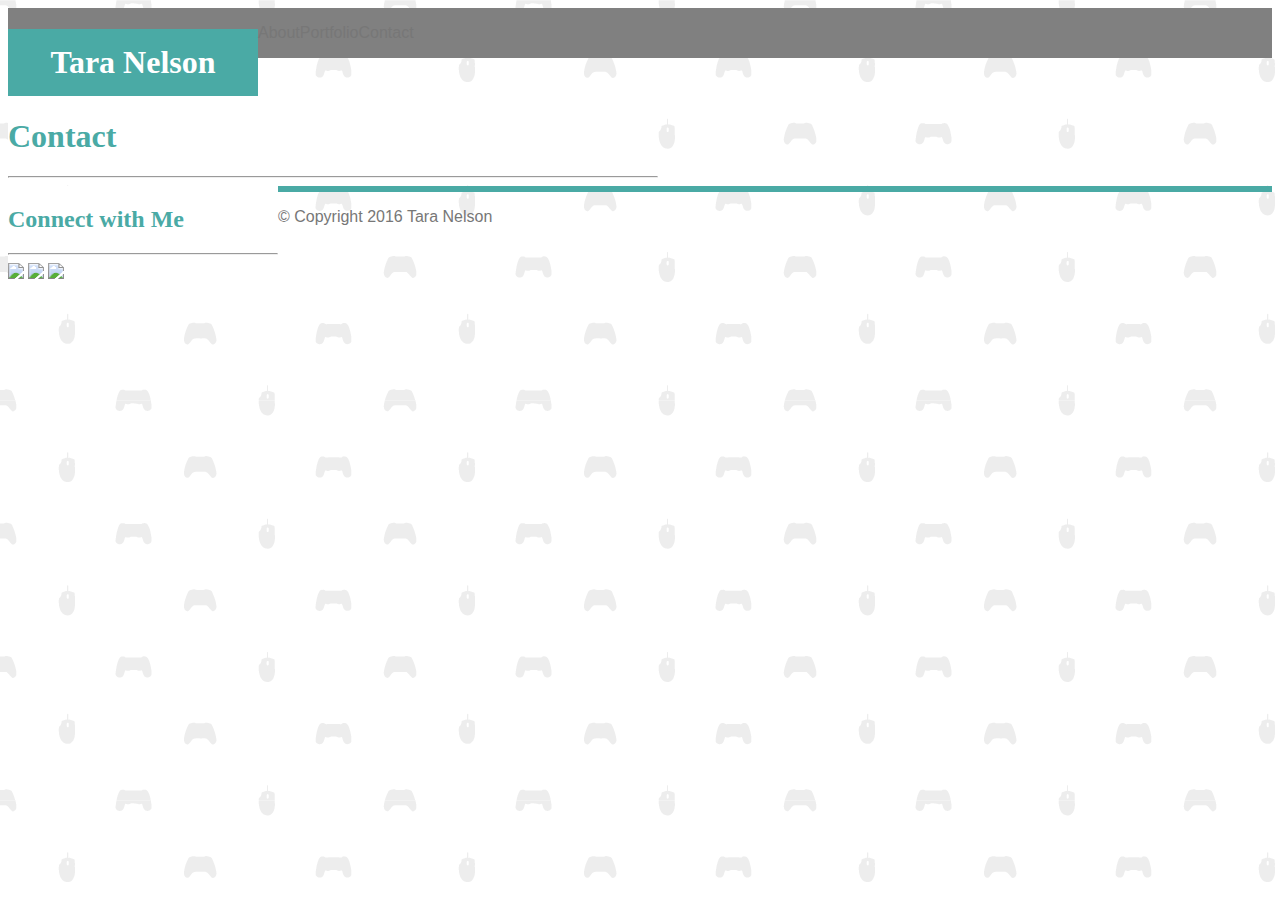
==== contact.html @ e6927b61 "Adds background and some layout changes" ====
<!DOCTYPE html>
<html lang="en">
<head>
    <meta charset="UTF-8">
    <meta name="viewport" content="width=device-width, initial-scale=1.0">
    <meta http-equiv="X-UA-Compatible" content="ie=edge">
    <title>Tara's Portfolio</title>
    <link rel="stylesheet" type="text/css" href="assets/css/style.css"/>
</head>
<body>
    <div class="main-section">
        <header>
            <h1 id="title">Tara Nelson</h1>
            <a href="index.html"><p>About</p></a>
            <a href="portfolio.html"><p>Portfolio</p></a>
            <a href="contact.html"><p>Contact</p></a>
        </header>
        <div class="main-content">
            <h1>Contact</h1>
            <hr>
        </div>
        <div class="side-bar">
            <h2>Connect with Me</h2>
            <hr>
            <div id="icons">
                <a href="https://github.com/Saluki-scribe" target="_blank"><img src="assets/images/icon_github.PNG" /></a>
                <a href="https://www.linkedin.com/in/tarabnelson/" target="_blank"><img src="assets/images/icon_linkedin.PNG" /></a>
                <a href="https://stackoverflow.com/users/8150349/tara-nelson?tab=profile" target="_blank"><img src="assets/images/icon_stackoverflow.PNG" /></a>
            </div>
        </div>
        <div id="stripe"></div>
        <footer>
            <p >&copy Copyright 2016 Tara Nelson</p>
        </footer>
    </div>
</body>
</html>
---- assets/css/style.css ----
body {
    background-image: url("../images/background.png");
}

h1, h2 {
    color: #4aaaa5;
    font-family: 'Georgia', Times, Times New Roman, serif;
}

p {
    color: #777777;
    font-family: 'Arial', 'Helvetica Neue', Helvetica, sans-serif;
    float: left;
}

#title {
    color: white;
    background-color: #4aaaa5;
    width: 250px;
    float: left;
    display: block;
    padding: 15px 0px;
    text-align: center;
}

#profile-picture {
    height: 200px;
    width: 250px;
    float: left;
}

span {
    background-color: #4aaaa5;
}

header {
    background-color: gray;
    height: 50px;
}
.menu-item {
    width: 15%;
    float: left;
    clear: right;
    margin: 10px 15px;
    
}
#menu-item-push { 
    float: right;
    margin-right: 150px; 
}
.main-content {
    background-color: white;
    width: 650px;
    /*margin: 13px 13px 13px 27px;*/
    clear: both;
}

.side-bar {
    background-color: white;
    width: 270px;
    float: left;
    clear: right;
}

#stripe {
    border: solid #4aaaa5;
}

footer {
    background-color: white;
}
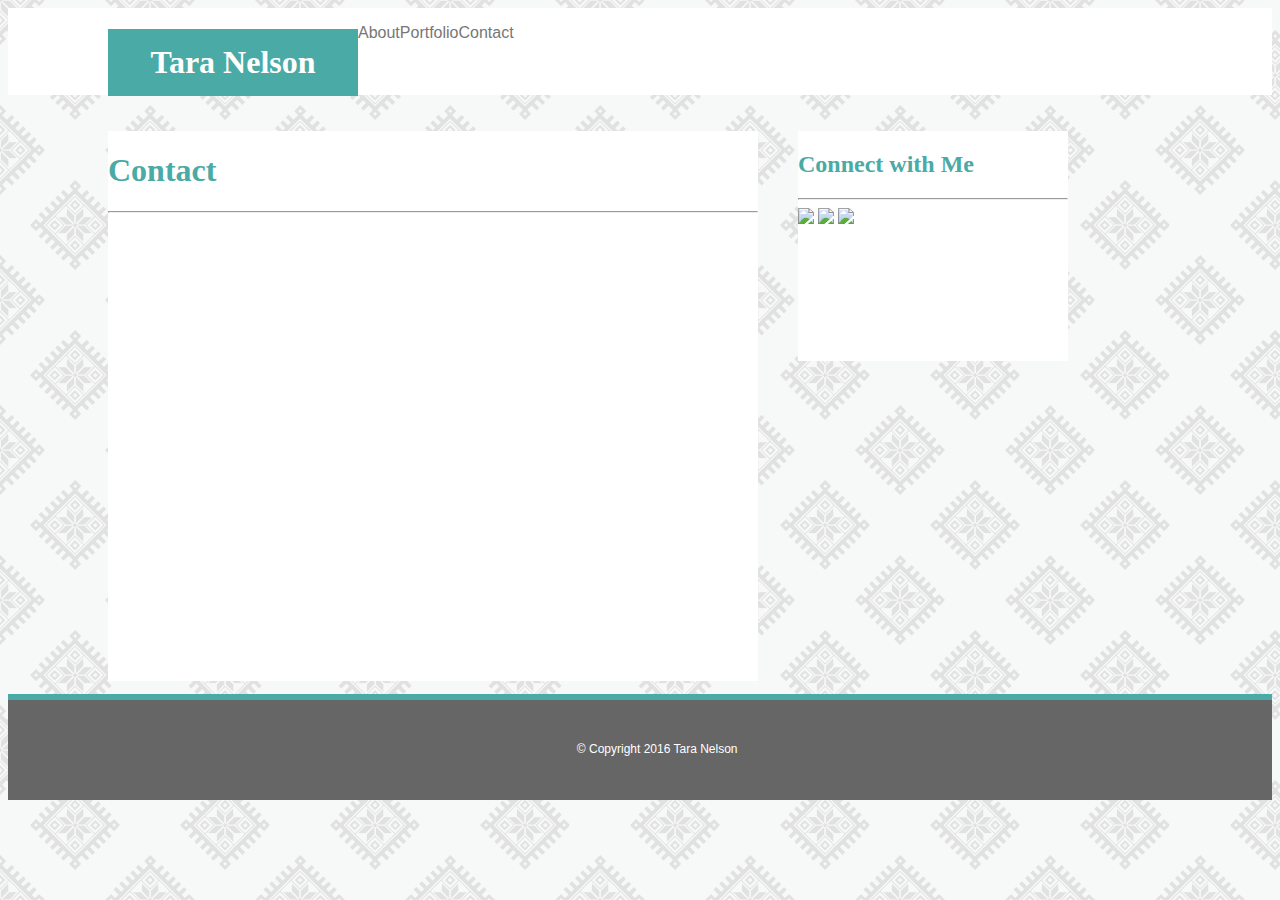
==== commit d19067e8: "Refines positioning for index.html page" ====
--- a/contact.html
+++ b/contact.html
@@ -30,7 +30,7 @@
         </div>
         <div id="stripe"></div>
         <footer>
-            <p >&copy Copyright 2016 Tara Nelson</p>
+            <p id="copy-text">&copy Copyright 2016 Tara Nelson</p>
         </footer>
     </div>
 </body>
--- a/assets/css/style.css
+++ b/assets/css/style.css
@@ -1,5 +1,5 @@
 body {
-    background-image: url("../images/background.png");
+    background-image: url("../images/eight_horns.png");
 }
 
 h1, h2 {
@@ -20,6 +20,7 @@
     float: left;
     display: block;
     padding: 15px 0px;
+    margin-left: 100px;
     text-align: center;
 }
 
@@ -34,14 +35,16 @@
 }
 
 header {
-    background-color: gray;
+    background-color: white;
     height: 50px;
+    padding-bottom: 37px;
+    margin: 0;
 }
 .menu-item {
     width: 15%;
     float: left;
     clear: right;
-    margin: 10px 15px;
+    margin: 40px 15px;
     
 }
 #menu-item-push { 
@@ -51,21 +54,63 @@
 .main-content {
     background-color: white;
     width: 650px;
-    /*margin: 13px 13px 13px 27px;*/
+    height: 550px;
+    margin: 13px 13px 13px 100px;
+    float: left;
+    clear: both;
+}
+.centered {
+    padding: 25px;
+}
+
+/*.about-content {
+    float: left;
+}
+*/
+
+/*.icon-element {
+    height: 30px;
+    width: 30px;
+    float: left;
+    clear: both;
+}*/
+
+
+/*#side-align {
+    background-color: white;
+    width: 270px;
+    float: left;
+    clear: right;
+    margin: 0px;
+}*/
+
+#stripe {
+    border: solid #4aaaa5;
     clear: both;
 }
 
 .side-bar {
     background-color: white;
+    height: 230px;
     width: 270px;
+    margin-left: 27px;
+    margin-top: 13px;
     float: left;
     clear: right;
 }
 
-#stripe {
-    border: solid #4aaaa5;
+#copy-text {
+    position: relative;
+    top: 30%;
+    left: 45%;
+    color: white;
+    font-size: 12px;
+    text-align: center;    
 }
 
 footer {
-    background-color: white;
-}+    position: relative;
+    background-color: #666666;
+    height: 100px;
+    clear: both;
+}
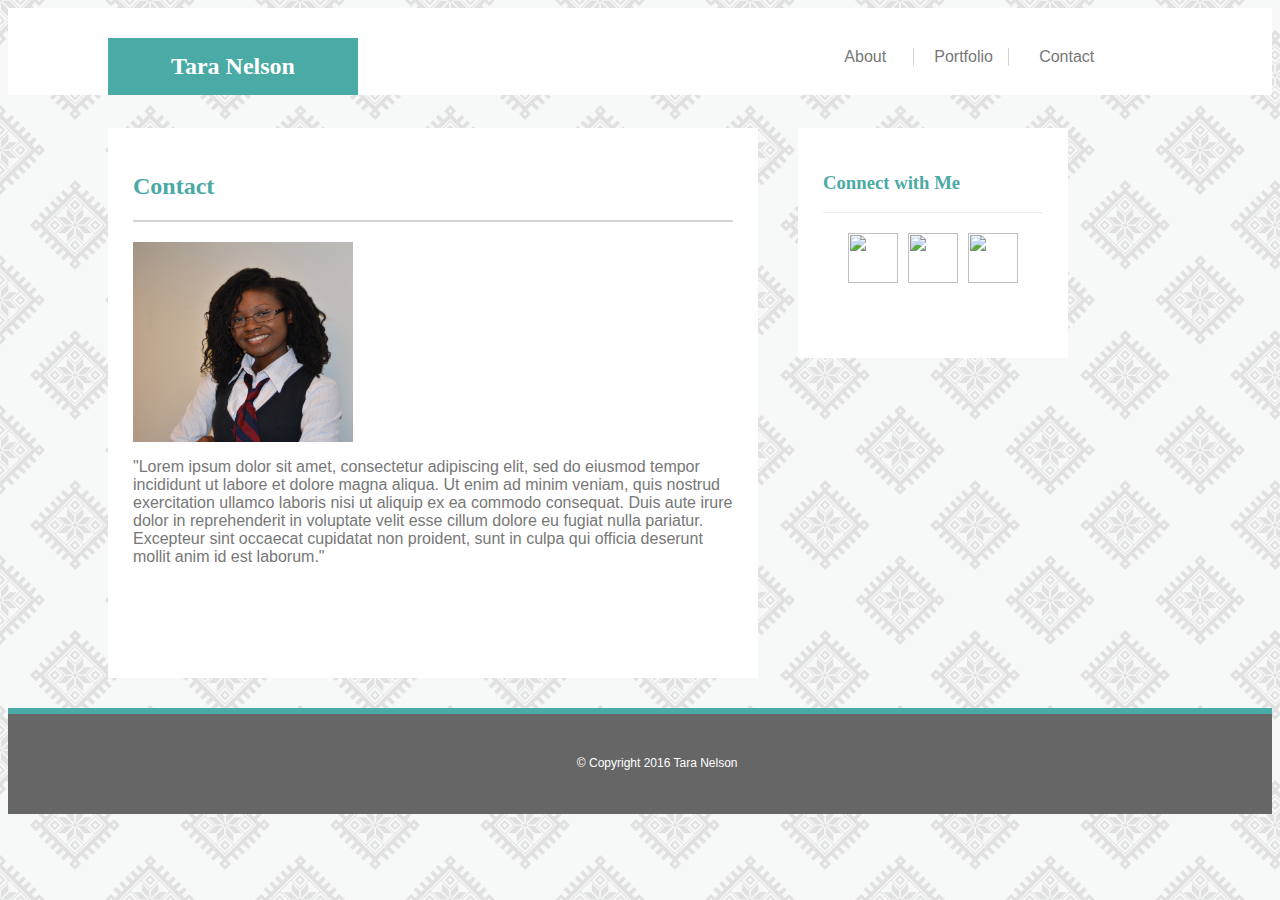
==== commit 1b7c3a6e: "Completes portfolio.html page" ====
--- a/contact.html
+++ b/contact.html
@@ -5,33 +5,75 @@
     <meta name="viewport" content="width=device-width, initial-scale=1.0">
     <meta http-equiv="X-UA-Compatible" content="ie=edge">
     <title>Tara's Portfolio</title>
+
+    <link rel="stylesheet" type="text/css" href="reset.css" />    
     <link rel="stylesheet" type="text/css" href="assets/css/style.css"/>
 </head>
 <body>
+
+<!--Start code for all website page elements-->
+
     <div class="main-section">
+
+    <!--Start code for header and nav bar-->
         <header>
-            <h1 id="title">Tara Nelson</h1>
-            <a href="index.html"><p>About</p></a>
-            <a href="portfolio.html"><p>Portfolio</p></a>
-            <a href="contact.html"><p>Contact</p></a>
+            <h2 id="title">Tara Nelson</h2>
+            <div id="menu-item-push">
+                <a href="index.html"><p class="menu-item">About</p></a>
+                <a href="portfolio.html"><p class="menu-item border-item">Portfolio</p></a>
+                <a href="contact.html"><p class="menu-item">Contact</p></a>
+            </div>
         </header>
+
+    <!--End code for header and nav bar-->
+
+    <!--Start code for main "contact" section-->
+
         <div class="main-content">
-            <h1>Contact</h1>
-            <hr>
-        </div>
-        <div class="side-bar">
-            <h2>Connect with Me</h2>
-            <hr>
-            <div id="icons">
-                <a href="https://github.com/Saluki-scribe" target="_blank"><img src="assets/images/icon_github.PNG" /></a>
-                <a href="https://www.linkedin.com/in/tarabnelson/" target="_blank"><img src="assets/images/icon_linkedin.PNG" /></a>
-                <a href="https://stackoverflow.com/users/8150349/tara-nelson?tab=profile" target="_blank"><img src="assets/images/icon_stackoverflow.PNG" /></a>
+            <div class="centered">
+                <h2>Contact</h2>
+                <div id="main-content-line"></div>
+                <div class="about-content">
+                    <img src="assets/images/me_professional.jpg" alt="Tara Nelson, web developer" id="profile-picture" />
+                    <p>
+                        "Lorem ipsum dolor sit amet, consectetur adipiscing elit, sed do eiusmod tempor incididunt ut labore et dolore magna aliqua. Ut enim ad minim veniam, quis nostrud exercitation ullamco laboris nisi ut aliquip ex ea commodo consequat. Duis aute irure dolor in reprehenderit in voluptate velit esse cillum dolore eu fugiat nulla pariatur. Excepteur sint occaecat cupidatat non proident, sunt in culpa qui officia deserunt mollit anim id est laborum."
+                    </p>
+                </div>
             </div>
         </div>
+
+    <!--End code for "contact" section-->
+
+    <!--Start code for the side bar-->
+
+        <div class="side-bar">
+            <div class="centered">
+            <h3>Connect with Me</h3>
+            <div id="side-content-line"></div>
+            <div id="icon-align">
+                <a href="https://github.com/Saluki-scribe" target="_blank"><img src="assets/images/icon_github.PNG" class="icon-item" height ="50" width="50"/></a
+                    >
+                <a href="https://www.linkedin.com/in/tarabnelson/" target="_blank"><img src="assets/images/icon_linkedin.PNG" class="icon-item" height ="50" width="50"/></a>
+                
+                <a href="https://stackoverflow.com/users/8150349/tara-nelson?tab=profile" target="_blank"><img src="assets/images/icon_stackoverflow.PNG" class="icon-item" height ="50" width="50"/></a>
+            </div>
+            </div>
+        </div>
+
+    <!--End code for the side bar-->
+
+    <!--Start code for decorative stripe and footer-->
+
         <div id="stripe"></div>
         <footer>
             <p id="copy-text">&copy Copyright 2016 Tara Nelson</p>
         </footer>
+
+    <!--End code for footer-->
+    
     </div>
+
+<!-- End code for all website page elements-->
+
 </body>
 </html>--- a/assets/css/style.css
+++ b/assets/css/style.css
@@ -2,7 +2,7 @@
     background-image: url("../images/eight_horns.png");
 }
 
-h1, h2 {
+h1, h2, h3 {
     color: #4aaaa5;
     font-family: 'Georgia', Times, Times New Roman, serif;
 }
@@ -20,13 +20,14 @@
     float: left;
     display: block;
     padding: 15px 0px;
+    margin-top: 30px;
     margin-left: 100px;
     text-align: center;
 }
 
 #profile-picture {
     height: 200px;
-    width: 250px;
+    width: 220px;
     float: left;
 }
 
@@ -45,48 +46,46 @@
     float: left;
     clear: right;
     margin: 40px 15px;
-    
-}
+}
+
 #menu-item-push { 
     float: right;
     margin-right: 150px; 
 }
+
+.border-item {
+    border: solid 1px lightgray; 
+    border-top: white;
+    border-bottom: white;
+    padding: 0 30px 0 20px;
+    margin-left: 10px;
+}
 .main-content {
     background-color: white;
     width: 650px;
     height: 550px;
-    margin: 13px 13px 13px 100px;
-    float: left;
-    clear: both;
-}
+    margin: 13px 13px 30px 100px;
+    float: left;
+    clear: both;
+}
+
+.main-content-portfolio {
+    background-color: white;
+    width: 650px;
+    height: 800px;
+    margin: 13px 13px 30px 100px;
+    float: left;
+    clear: both;
+}
+
+#main-content-line {
+    background-color: lightgray;
+    height: 2px;
+    margin-bottom: 20px;
+}
+
 .centered {
     padding: 25px;
-}
-
-/*.about-content {
-    float: left;
-}
-*/
-
-/*.icon-element {
-    height: 30px;
-    width: 30px;
-    float: left;
-    clear: both;
-}*/
-
-
-/*#side-align {
-    background-color: white;
-    width: 270px;
-    float: left;
-    clear: right;
-    margin: 0px;
-}*/
-
-#stripe {
-    border: solid #4aaaa5;
-    clear: both;
 }
 
 .side-bar {
@@ -99,6 +98,97 @@
     clear: right;
 }
 
+#side-content-line {
+    background-color: #EAEAEA;
+    height: 1px;
+    margin-bottom: 20px;
+}
+
+
+#icon-align a {
+    margin: 3px;
+}
+
+#icon-align {
+    text-align: center;
+    margin-top: 20px;
+}
+
+.portfolio-align {
+    margin: 40px;
+}
+
+.portfolio-align img {
+    position: relative;
+    padding: 0px;
+    margin: 10px;
+    height: 190px;
+    width: 240px;
+    float: left;
+}
+.portfolio-align p {
+    padding: 10px 0;
+    width: 240px;
+    text-align: center;
+    color: white;
+    background-color: #4aaaa5;
+}
+
+
+#text-block-1 {
+    position: absolute;
+    left: 183px;
+    bottom: 315px;
+}
+#text-block-2 {
+    position: absolute;
+    left: 443px;
+    bottom: 315px;
+}
+#text-block-3 {
+    position: absolute;
+    left: 183px;
+    bottom: 103px;
+}
+#text-block-4 {
+    position: absolute;
+    left: 443px;
+    bottom: 103px;
+}
+#text-block-5 {
+    position: absolute;
+    left: 183px;
+    bottom: -100px;    
+}
+
+
+/*.portfolio-align p {
+    padding: 10px 0;
+    margin-top: -50px;
+    margin-left: 0px;
+    width: 240px;
+    float: left;
+    text-align: center;
+    color: white;
+    background-color: #4aaaa5;
+}*/
+
+
+/*#portfolio-heading {
+    color: white;
+    background-color: #4aaaa5;
+    width: 240px;
+    display: block;
+    padding: 15px 0px;
+    text-align: center;
+    clear: both;
+}
+*/
+#stripe {
+    border: solid #4aaaa5;
+    clear: both;
+}
+
 #copy-text {
     position: relative;
     top: 30%;
@@ -114,3 +204,26 @@
     height: 100px;
     clear: both;
 }
+
+
+
+/*.about-content {
+    float: left;
+}
+*/
+
+/*.icon-element {
+    height: 30px;
+    width: 30px;
+    float: left;
+    clear: both;
+}*/
+
+
+/*#side-align {
+    background-color: white;
+    width: 270px;
+    float: left;
+    clear: right;
+    margin: 0px;
+}*/
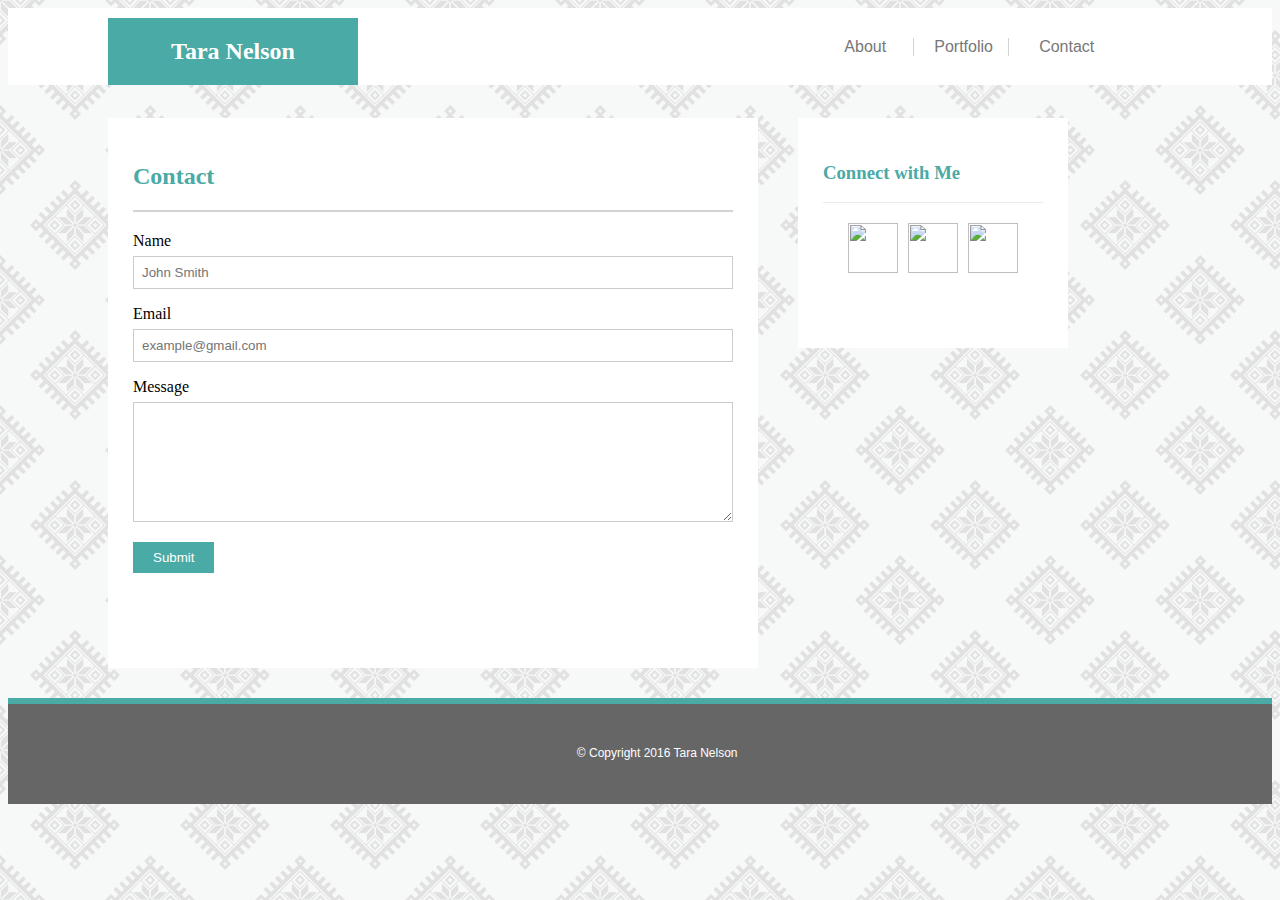
==== commit 8b1f054f: "Complete website, except for text wrap, actual content, and broken contact nav bar." ====
--- a/contact.html
+++ b/contact.html
@@ -33,11 +33,17 @@
             <div class="centered">
                 <h2>Contact</h2>
                 <div id="main-content-line"></div>
-                <div class="about-content">
-                    <img src="assets/images/me_professional.jpg" alt="Tara Nelson, web developer" id="profile-picture" />
-                    <p>
-                        "Lorem ipsum dolor sit amet, consectetur adipiscing elit, sed do eiusmod tempor incididunt ut labore et dolore magna aliqua. Ut enim ad minim veniam, quis nostrud exercitation ullamco laboris nisi ut aliquip ex ea commodo consequat. Duis aute irure dolor in reprehenderit in voluptate velit esse cillum dolore eu fugiat nulla pariatur. Excepteur sint occaecat cupidatat non proident, sunt in culpa qui officia deserunt mollit anim id est laborum."
-                    </p>
+                <div class="form-container">
+                    <label for="fname">Name</label>
+                    <input type="text" id="fname" name="firstname" placeholder="John Smith">
+                    
+                    <label for="email">Email</label>
+                    <input type="email" id="emailAddress" name="emailaddress" placeholder="example@gmail.com">
+
+                    <label for="subject">Message</label>
+                    <textarea id="subject" name="subject" style="height:120px"></textarea>
+
+                    <input type="submit" value="Submit">
                 </div>
             </div>
         </div>
--- a/assets/css/style.css
+++ b/assets/css/style.css
@@ -19,8 +19,8 @@
     width: 250px;
     float: left;
     display: block;
-    padding: 15px 0px;
-    margin-top: 30px;
+    padding: 20px 0px;
+    margin-top: 10px;
     margin-left: 100px;
     text-align: center;
 }
@@ -37,7 +37,7 @@
 
 header {
     background-color: white;
-    height: 50px;
+    height: 40px;
     padding-bottom: 37px;
     margin: 0;
 }
@@ -45,7 +45,7 @@
     width: 15%;
     float: left;
     clear: right;
-    margin: 40px 15px;
+    margin: 30px 15px;
 }
 
 #menu-item-push { 
@@ -114,6 +114,40 @@
     margin-top: 20px;
 }
 
+input[type=text], select, textarea {
+    width: 100%;
+    padding: 8px;
+    border: 1px solid #ccc;
+    box-sizing: border-box;
+    margin-top: 6px;
+    margin-bottom: 16px;
+    resize: vertical;
+}
+
+input[type=email], select, textarea {
+    width: 100%;
+    padding: 8px;
+    border: 1px solid #ccc;
+    box-sizing: border-box;
+    margin-top: 6px;
+    margin-bottom: 16px;
+    resize: vertical;
+}
+
+input[type=submit] {
+    background-color: #4aaaa5;
+    color: white;
+    padding: 8px 20px;
+    border: none;
+    cursor: pointer; 
+}
+
+input[type=submit]:hover {
+    background-color: #3E908C;
+}
+
+
+
 .portfolio-align {
     margin: 40px;
 }
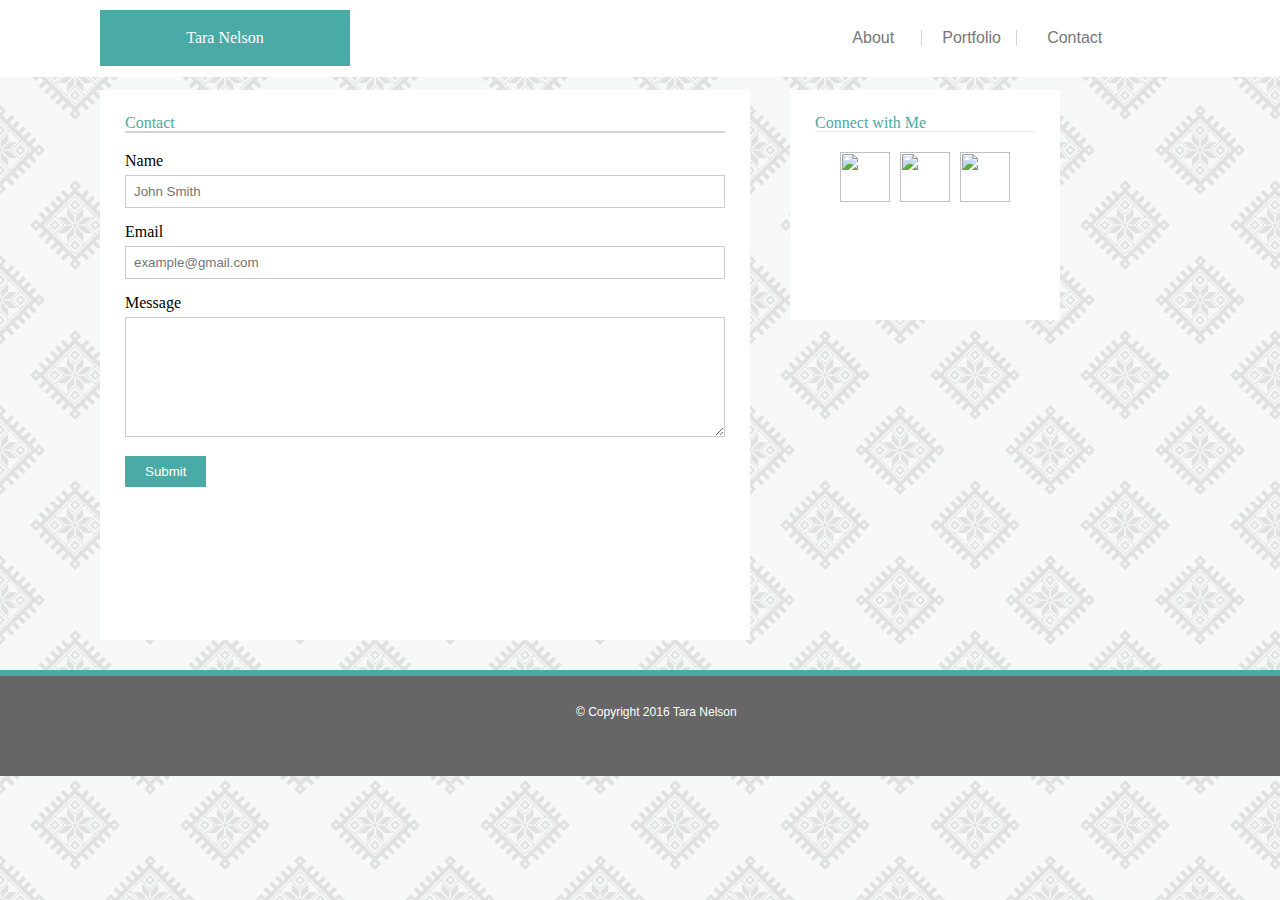
==== commit 6281ef7d: "fix reset.css link in head of website pages" ====
--- a/contact.html
+++ b/contact.html
@@ -6,7 +6,7 @@
     <meta http-equiv="X-UA-Compatible" content="ie=edge">
     <title>Tara's Portfolio</title>
 
-    <link rel="stylesheet" type="text/css" href="reset.css" />    
+    <link rel="stylesheet" type="text/css" href="assets/css/reset.css" />    
     <link rel="stylesheet" type="text/css" href="assets/css/style.css"/>
 </head>
 <body>
--- a/assets/css/style.css
+++ b/assets/css/style.css
@@ -4,7 +4,7 @@
 
 h1, h2, h3 {
     color: #4aaaa5;
-    font-family: 'Georgia', Times, Times New Roman, serif;
+    font-family: 'Georgia', Times, serif;
 }
 
 p {
@@ -29,6 +29,7 @@
     height: 200px;
     width: 220px;
     float: left;
+    margin-right: 10px;
 }
 
 span {
@@ -241,10 +242,14 @@
 
 
 
-/*.about-content {
-    float: left;
-}
-*/
+.about-content {
+    float: left;
+    
+}
+
+.about-content p {
+    line-height: 2;
+}
 
 /*.icon-element {
     height: 30px;
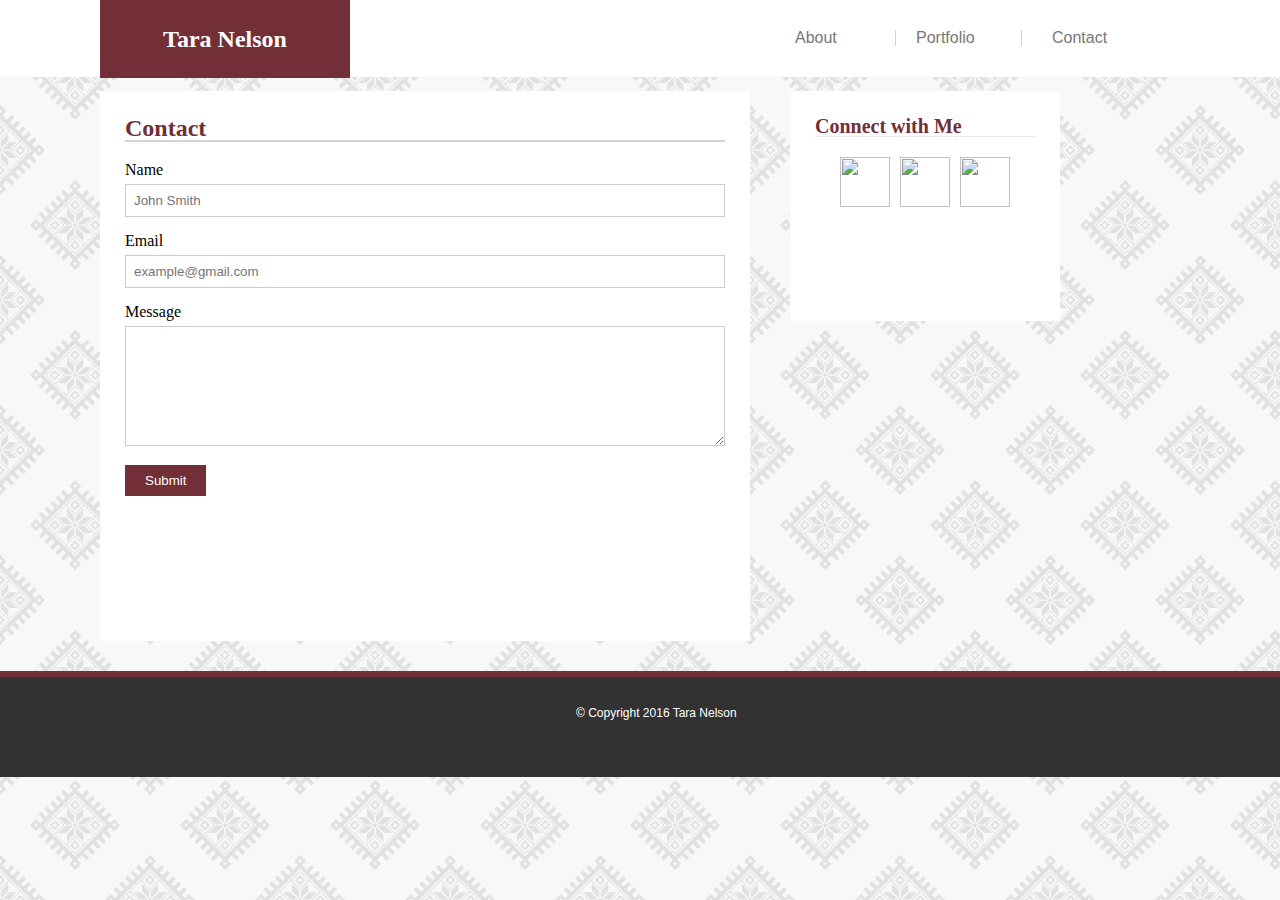
==== commit 8d054d8a: "Recreated static banners for portfolio images so they don't move around when browser size adjusted." ====
--- a/contact.html
+++ b/contact.html
@@ -6,8 +6,8 @@
     <meta http-equiv="X-UA-Compatible" content="ie=edge">
     <title>Tara's Portfolio</title>
 
-    <link rel="stylesheet" type="text/css" href="assets/css/reset.css" />    
-    <link rel="stylesheet" type="text/css" href="assets/css/style.css"/>
+    <link rel="stylesheet" type="text/css" href="assets/reset.css" />    
+    <link rel="stylesheet" type="text/css" href="assets/style.css"/>
 </head>
 <body>
 
--- a/assets/style.css
+++ b/assets/style.css
@@ -0,0 +1,320 @@
+body {
+    background-image: url("images/eight_horns.png");
+}
+
+/*Fonts*/
+
+h1 {
+    color: #722f37;
+    font-family: 'Georgia', Times, serif;
+    font-size: 30px;
+    font-weight: bold;
+}
+
+h2 {
+    color: #722f37;
+    font-family: 'Georgia', Times, serif;
+    font-size: 24px;
+    font-weight: bold;
+}
+
+h3 {
+    color: #722f37;
+    font-family: 'Georgia', Times, serif;
+    font-size: 20px;
+    font-weight: bold;
+}
+
+p {
+    color: #777777;
+    font-family: 'Arial', 'Helvetica Neue', Helvetica, sans-serif;
+    float: left;
+}
+
+/*HEADER and Nav Bar*/
+
+header {
+    background-color: white;
+    height: 40px;
+    width: 100%;
+    padding-bottom: 37px;
+    margin: 0;
+}
+
+#title {
+    color: white;
+    background-color: #722f37;
+    width: 250px;
+    float: left;
+    display: block;
+    padding: 27px 0px;
+    margin-left: 100px;
+    text-align: center;
+}
+
+.menu-item {
+    width: 15%;
+    /*float: left;*/
+    /*clear: left;*/
+    margin: 30px 15px;
+}
+
+#menu-item-push { 
+    float: right;
+    width: 500px; 
+}
+
+.border-item {
+    border: solid 1px lightgray; 
+    border-top: white;
+    border-bottom: white;
+    padding: 0 30px 0 20px;
+    margin-left: 10px;
+}
+
+/*Main Content Section*/
+
+.main-content {
+    background-color: white;
+    width: 650px;
+    height: 550px;
+    margin: 13px 13px 30px 100px;
+    float: left;
+    clear: both;
+}
+
+#main-content-line {
+    background-color: lightgray;
+    height: 2px;
+    margin-bottom: 20px;
+}
+
+.side-bar {
+    background-color: white;
+    height: 230px;
+    width: 270px;
+    margin-left: 27px;
+    margin-top: 13px;
+    float: left;
+    clear: right;
+}
+
+#side-content-line {
+    background-color: #EAEAEA;
+    height: 1px;
+    margin-bottom: 20px;
+}
+
+#icon-align a {
+    margin: 3px;
+}
+
+#icon-align {
+    text-align: center;
+    margin-top: 20px;
+}
+
+/*Centers the "About Me" and "Connect with Me" titles*/
+.centered {
+    padding: 25px;
+}
+
+/*ABOUT Main Content Section*/
+
+#profile-picture {
+    height: 200px;
+    width: 220px;
+    float: left;
+    margin-right: 10px;
+}
+
+.about-content {
+    float: left;
+    
+}
+
+.about-content p {
+    line-height: 2;
+}
+
+/*PORTFOLIO Main Content Section*/
+.main-content-portfolio {
+    background-color: white;
+    width: 650px;
+    height: 800px;
+    margin: 13px 13px 30px 100px;
+    float: left;
+    clear: both;
+}
+
+.portfolio-container {
+    height: 650px;
+    width: 600px;
+    margin: auto;
+}
+
+.portfolio-container p {
+    display: block;
+    width: 250px;
+    text-align: center;
+    background-color: #722f37;
+    padding: 10px;
+    color: white;
+    font-weight: bold;
+}
+
+#cyoa-pic {
+    height: 180px;
+    width: 270px;
+    background: url(images/me_princess.jpg)100% 0 no-repeat;
+    margin: 10px;
+    float: left;
+}
+
+#hanged-pic {
+    height: 180px;
+    width: 270px;
+    background: url(images/demon_cookie.jpg)100% 0 no-repeat;
+    margin: 10px;
+    float: right;
+}
+
+#rpg-pic {
+    height: 180px;
+    width: 270px;
+    background: url(images/demon_cookie.jpg)100% 0 no-repeat;
+    margin: 10px;
+    float: left;
+}
+
+#trivia-pic {
+    height: 180px;
+    width: 270px;
+    background: url(images/demon_cookie.jpg)100% 0 no-repeat;
+    margin: 10px;
+    float: right;
+}
+
+#horror-pic {
+    height: 180px;
+    width: 270px;
+    background: url(images/demon_cookie.jpg)100% 0 no-repeat;
+    margin: 10px;
+    float: left;
+}
+
+#monster-pic {
+    height: 180px;
+    width: 270px;
+    background: url(images/demon_cookie.jpg)100% 0 no-repeat;
+    margin: 10px;
+    float: right;
+}
+
+/* ORIGINAL PORTFOLIO CSS
+
+
+
+.portfolio-align {
+    margin: 40px;
+}
+
+.portfolio-align img {
+    position: relative;
+    padding: 0px;
+    margin: 10px;
+    height: 190px;
+    width: 240px;
+    float: left;
+}
+.portfolio-align p {
+    padding: 10px 0;
+    width: 240px;
+    text-align: center;
+    color: white;
+    background-color: #722f37;
+}
+
+#text-block-1 {
+    position: absolute;
+    left: 175px;
+    bottom: 250px;
+}
+#text-block-2 {
+    position: absolute;
+    left: 435px;
+    bottom: 250px;
+}
+#text-block-3 {
+    position: absolute;
+    left: 175px;
+    bottom: 40px;
+}
+#text-block-4 {
+    position: absolute;
+    left: 435px;
+    bottom: 40px;
+}
+#text-block-5 {
+    position: absolute;
+    left: 175px;
+    bottom: -170px;    
+}
+*/
+/*CONTACT Main Content Section*/
+
+input[type=text], select, textarea {
+    width: 100%;
+    padding: 8px;
+    border: 1px solid #ccc;
+    box-sizing: border-box;
+    margin-top: 6px;
+    margin-bottom: 16px;
+    resize: vertical;
+}
+
+input[type=email], select, textarea {
+    width: 100%;
+    padding: 8px;
+    border: 1px solid #ccc;
+    box-sizing: border-box;
+    margin-top: 6px;
+    margin-bottom: 16px;
+    resize: vertical;
+}
+
+input[type=submit] {
+    background-color: #722f37;
+    color: white;
+    padding: 8px 20px;
+    border: none;
+    cursor: pointer; 
+}
+
+input[type=submit]:hover {
+    background-color: #722f37;
+}
+
+
+/*FOOTER*/
+
+#stripe {
+    border: solid #722f37;
+    clear: both;
+}
+
+#copy-text {
+    position: relative;
+    top: 30%;
+    left: 45%;
+    color: white;
+    font-size: 12px;
+    text-align: center;    
+}
+
+footer {
+    position: relative;
+    background-color: #323232;
+    height: 100px;
+    clear: both;
+}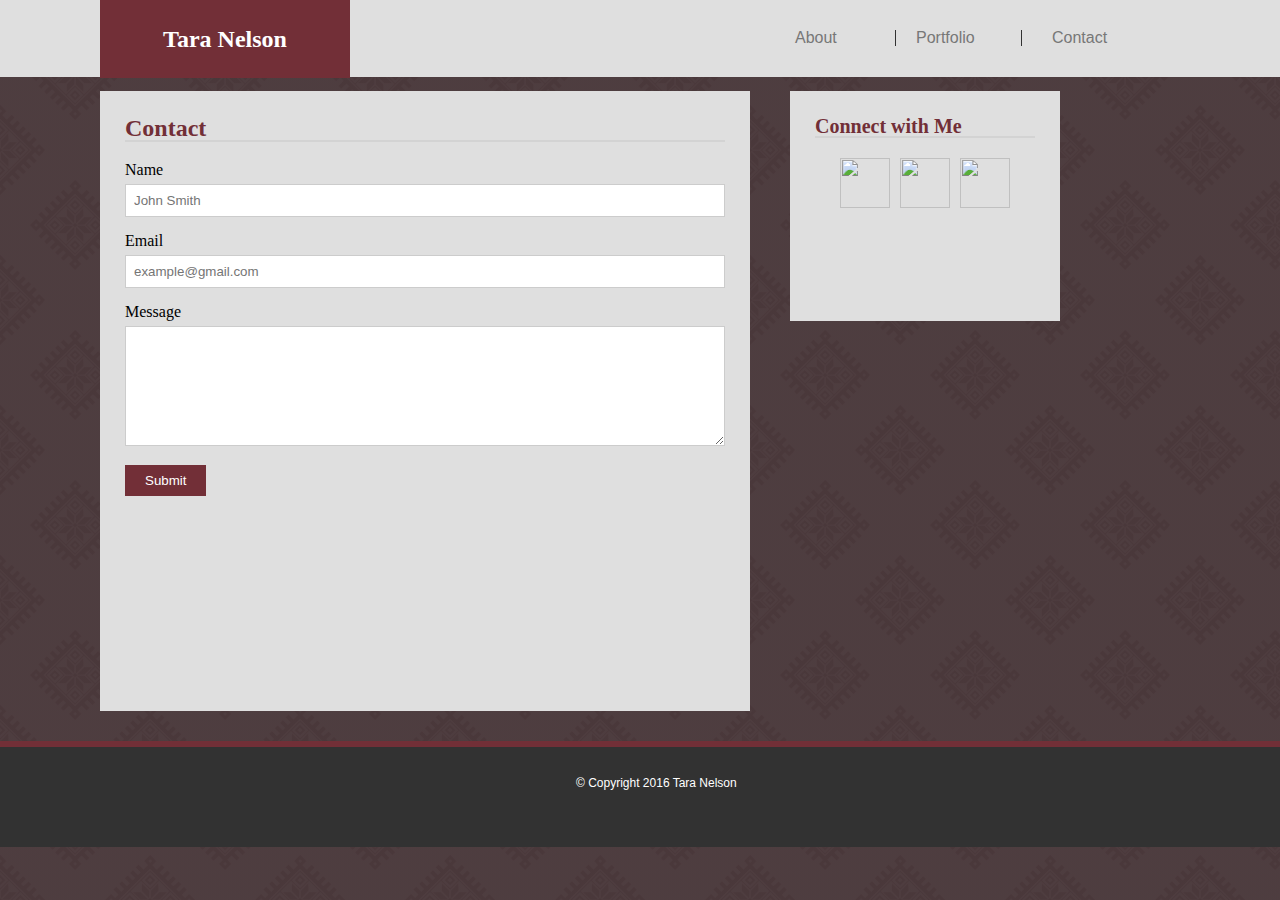
==== commit c91e33d5: "Finalized basic-portfolio. Added actual content to About Me page." ====
--- a/contact.html
+++ b/contact.html
@@ -29,7 +29,7 @@
 
     <!--Start code for main "contact" section-->
 
-        <div class="main-content">
+        <div class="contact-content">
             <div class="centered">
                 <h2>Contact</h2>
                 <div id="main-content-line"></div>
@@ -67,11 +67,10 @@
         </div>
 
     <!--End code for the side bar-->
+    
+    <!--Start code for footer-->
 
-    <!--Start code for decorative stripe and footer-->
-
-        <div id="stripe"></div>
-        <footer>
+    <footer>
             <p id="copy-text">&copy Copyright 2016 Tara Nelson</p>
         </footer>
 
--- a/assets/style.css
+++ b/assets/style.css
@@ -1,5 +1,11 @@
 body {
-    background-image: url("images/eight_horns.png");
+    background: 
+    linear-gradient(
+        rgba(36, 14, 17, 0.80),
+        rgba(36, 14, 17, 0.80)
+    ),
+
+    url("images/eight_horns.png");
 }
 
 /*Fonts*/
@@ -34,7 +40,7 @@
 /*HEADER and Nav Bar*/
 
 header {
-    background-color: white;
+    background-color: #DFDFDF;
     height: 40px;
     width: 100%;
     padding-bottom: 37px;
@@ -65,23 +71,14 @@
 }
 
 .border-item {
-    border: solid 1px lightgray; 
-    border-top: white;
-    border-bottom: white;
+    border: solid 1px #323232; 
+    border-top: #DFDFDF;
+    border-bottom: #DFDFDF;
     padding: 0 30px 0 20px;
     margin-left: 10px;
 }
 
 /*Main Content Section*/
-
-.main-content {
-    background-color: white;
-    width: 650px;
-    height: 550px;
-    margin: 13px 13px 30px 100px;
-    float: left;
-    clear: both;
-}
 
 #main-content-line {
     background-color: lightgray;
@@ -90,7 +87,7 @@
 }
 
 .side-bar {
-    background-color: white;
+    background-color: #DFDFDF;
     height: 230px;
     width: 270px;
     margin-left: 27px;
@@ -100,8 +97,8 @@
 }
 
 #side-content-line {
-    background-color: #EAEAEA;
-    height: 1px;
+    background-color: lightgray;
+    height: 1.5px;
     margin-bottom: 20px;
 }
 
@@ -121,11 +118,21 @@
 
 /*ABOUT Main Content Section*/
 
+.main-content {
+    background-color: #DFDFDF;
+    width: 650px;
+    height: 600px;
+    margin: 13px 13px 30px 100px;
+    float: left;
+    clear: both;
+    padding-bottom: 30px;
+}
+
 #profile-picture {
     height: 200px;
     width: 220px;
     float: left;
-    margin-right: 10px;
+    margin-right: 15px;
 }
 
 .about-content {
@@ -134,12 +141,12 @@
 }
 
 .about-content p {
-    line-height: 2;
+    line-height: 1.5;
 }
 
 /*PORTFOLIO Main Content Section*/
 .main-content-portfolio {
-    background-color: white;
+    background-color: #dfdfdf;
     width: 650px;
     height: 800px;
     margin: 13px 13px 30px 100px;
@@ -157,16 +164,102 @@
     display: block;
     width: 250px;
     text-align: center;
-    background-color: #722f37;
+    background-color: #323232;
     padding: 10px;
+    margin-top: 135px;
     color: white;
-    font-weight: bold;
-}
+    font-weight: bold;    
+    opacity: .7;
+}
+
+/*Hover effects*/
+
+#cyoa-pic:hover {
+    height: 180px;
+    width: 270px;
+    background:      linear-gradient(
+        rgba(0, 0, 0, 0),
+        rgba(0, 0, 0, 0)
+    ),
+    url(images/cyoa.jpg) center no-repeat;
+    background-size: 100% 100%;
+    margin: 10px;
+}
+
+#hanged-pic:hover {
+    height: 180px;
+    width: 270px;
+    background:      linear-gradient(
+        rgba(0, 0, 0, 0),
+        rgba(0, 0, 0, 0)
+    ),
+    url(images/hanged.jpg) center no-repeat;
+    background-size: 100% 100%;
+    margin: 10px;
+}
+
+#rpg-pic:hover {
+    height: 180px;
+    width: 270px;
+    background:      linear-gradient(
+        rgba(0, 0, 0, 0),
+        rgba(0, 0, 0, 0)
+    ),
+    url(images/rpg.jpg) center no-repeat;
+    background-size: 100% 100%;
+    margin: 10px;
+}
+
+#trivia-pic:hover {
+    height: 180px;
+    width: 270px;
+    background:      linear-gradient(
+        rgba(0, 0, 0, 0),
+        rgba(0, 0, 0, 0)
+    ),
+    url(images/trivia.jpg) center no-repeat;
+    background-size: 100% 100%;
+    margin: 10px;
+}
+
+#horror-pic:hover {
+    height: 180px;
+    width: 270px;
+    background:      linear-gradient(
+        rgba(0, 0, 0, 0),
+        rgba(0, 0, 0, 0)
+    ),
+    url(images/horror.jpg) center no-repeat;
+    background-size: 100% 100%;
+    margin: 10px;
+}
+
+#monster-pic:hover {
+    height: 180px;
+    width: 270px;
+    background:      linear-gradient(
+        rgba(0, 0, 0, 0),
+        rgba(0, 0, 0, 0)
+    ),
+    url(images/monster.jpg) center no-repeat;
+    background-size: 100% 100%;
+    margin: 10px;
+}
+
+/*Hover effect END*/
+
+/*Portfolio images*/
 
 #cyoa-pic {
     height: 180px;
     width: 270px;
-    background: url(images/me_princess.jpg)100% 0 no-repeat;
+    background:      
+    linear-gradient(
+        rgba(0, 0, 0, .5),
+        rgba(0, 0, 0, .5)
+    ),
+    url(images/cyoa.jpg) center no-repeat;
+    background-size: 100% 100%;
     margin: 10px;
     float: left;
 }
@@ -174,7 +267,13 @@
 #hanged-pic {
     height: 180px;
     width: 270px;
-    background: url(images/demon_cookie.jpg)100% 0 no-repeat;
+    background:      
+    linear-gradient(
+        rgba(0, 0, 0, .5),
+        rgba(0, 0, 0, .5)
+    ),
+    url(images/hanged.jpg) center no-repeat;    
+    background-size: 100% 100%;
     margin: 10px;
     float: right;
 }
@@ -182,7 +281,13 @@
 #rpg-pic {
     height: 180px;
     width: 270px;
-    background: url(images/demon_cookie.jpg)100% 0 no-repeat;
+    background:      
+    linear-gradient(
+        rgba(0, 0, 0, .5),
+        rgba(0, 0, 0, .5)
+    ),
+    url(images/rpg.jpg) center no-repeat;
+    background-size: 100% 100%;
     margin: 10px;
     float: left;
 }
@@ -190,7 +295,13 @@
 #trivia-pic {
     height: 180px;
     width: 270px;
-    background: url(images/demon_cookie.jpg)100% 0 no-repeat;
+    background:      
+    linear-gradient(
+        rgba(0, 0, 0, .5),
+        rgba(0, 0, 0, .5)
+    ),
+    url(images/trivia.jpg) center no-repeat;    
+    background-size: 100% 100%;    
     margin: 10px;
     float: right;
 }
@@ -198,7 +309,13 @@
 #horror-pic {
     height: 180px;
     width: 270px;
-    background: url(images/demon_cookie.jpg)100% 0 no-repeat;
+    background:      
+    linear-gradient(
+        rgba(0, 0, 0, .5),
+        rgba(0, 0, 0, .5)
+    ),
+    url(images/horror.jpg) center no-repeat;    
+    background-size: 100% 100%;    
     margin: 10px;
     float: left;
 }
@@ -206,62 +323,30 @@
 #monster-pic {
     height: 180px;
     width: 270px;
-    background: url(images/demon_cookie.jpg)100% 0 no-repeat;
+    background:      
+    linear-gradient(
+        rgba(0, 0, 0, .5),
+        rgba(0, 0, 0, .5)
+    ),
+    url(images/monster.jpg) center no-repeat;    
+    background-size: 100% 100%;    
     margin: 10px;
     float: right;
 }
 
-/* ORIGINAL PORTFOLIO CSS
-
-
-
-.portfolio-align {
-    margin: 40px;
-}
-
-.portfolio-align img {
-    position: relative;
-    padding: 0px;
-    margin: 10px;
-    height: 190px;
-    width: 240px;
-    float: left;
-}
-.portfolio-align p {
-    padding: 10px 0;
-    width: 240px;
-    text-align: center;
-    color: white;
-    background-color: #722f37;
-}
-
-#text-block-1 {
-    position: absolute;
-    left: 175px;
-    bottom: 250px;
-}
-#text-block-2 {
-    position: absolute;
-    left: 435px;
-    bottom: 250px;
-}
-#text-block-3 {
-    position: absolute;
-    left: 175px;
-    bottom: 40px;
-}
-#text-block-4 {
-    position: absolute;
-    left: 435px;
-    bottom: 40px;
-}
-#text-block-5 {
-    position: absolute;
-    left: 175px;
-    bottom: -170px;    
-}
-*/
+/*Portfolio images END*/
+
 /*CONTACT Main Content Section*/
+
+.contact-content {
+    background-color: #DFDFDF;
+    width: 650px;
+    height: 600px;
+    margin: 13px 13px 30px 100px;
+    float: left;
+    clear: both;
+    padding-bottom: 20px;
+}
 
 input[type=text], select, textarea {
     width: 100%;
@@ -298,17 +383,13 @@
 
 /*FOOTER*/
 
-#stripe {
-    border: solid #722f37;
-    clear: both;
-}
-
 #copy-text {
     position: relative;
     top: 30%;
     left: 45%;
     color: white;
     font-size: 12px;
+    margin: auto;
     text-align: center;    
 }
 
@@ -316,5 +397,10 @@
     position: relative;
     background-color: #323232;
     height: 100px;
+    margin-top: 100px;
+    border: 6px solid #722f37;
+    border-right: #323232;
+    border-left: #323232;
+    border-bottom: #323232;
     clear: both;
 }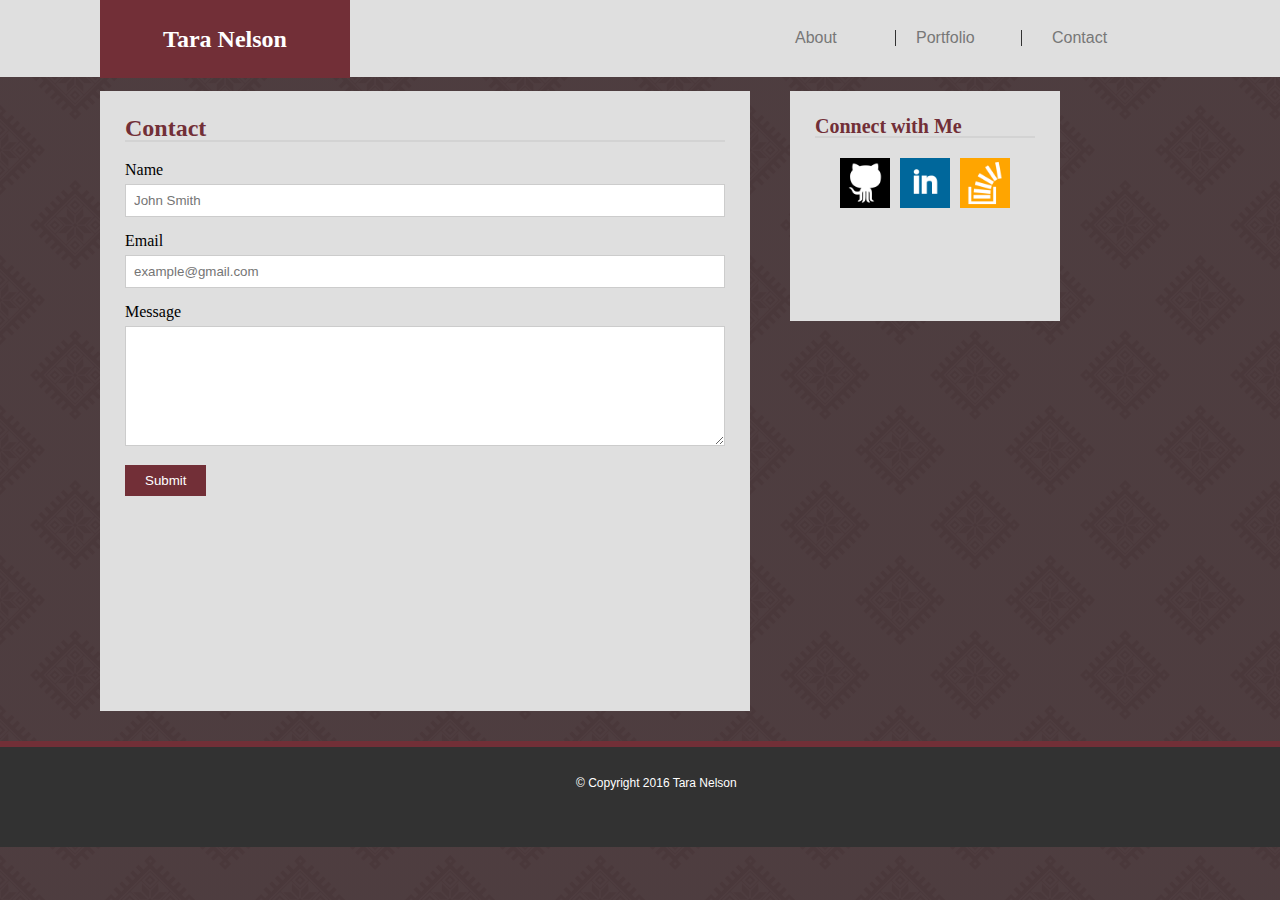
==== commit aea55749: "Changed side bar image .PNG to .png to see if GitHub link will show icons that way." ====
--- a/contact.html
+++ b/contact.html
@@ -57,11 +57,11 @@
             <h3>Connect with Me</h3>
             <div id="side-content-line"></div>
             <div id="icon-align">
-                <a href="https://github.com/Saluki-scribe" target="_blank"><img src="assets/images/icon_github.PNG" class="icon-item" height ="50" width="50"/></a
+                <a href="https://github.com/Saluki-scribe" target="_blank"><img src="assets/images/icon_github.png" class="icon-item" height ="50" width="50"/></a
                     >
-                <a href="https://www.linkedin.com/in/tarabnelson/" target="_blank"><img src="assets/images/icon_linkedin.PNG" class="icon-item" height ="50" width="50"/></a>
+                <a href="https://www.linkedin.com/in/tarabnelson/" target="_blank"><img src="assets/images/icon_linkedin.png" class="icon-item" height ="50" width="50"/></a>
                 
-                <a href="https://stackoverflow.com/users/8150349/tara-nelson?tab=profile" target="_blank"><img src="assets/images/icon_stackoverflow.PNG" class="icon-item" height ="50" width="50"/></a>
+                <a href="https://stackoverflow.com/users/8150349/tara-nelson?tab=profile" target="_blank"><img src="assets/images/icon_stackoverflow.png" class="icon-item" height ="50" width="50"/></a>
             </div>
             </div>
         </div>
